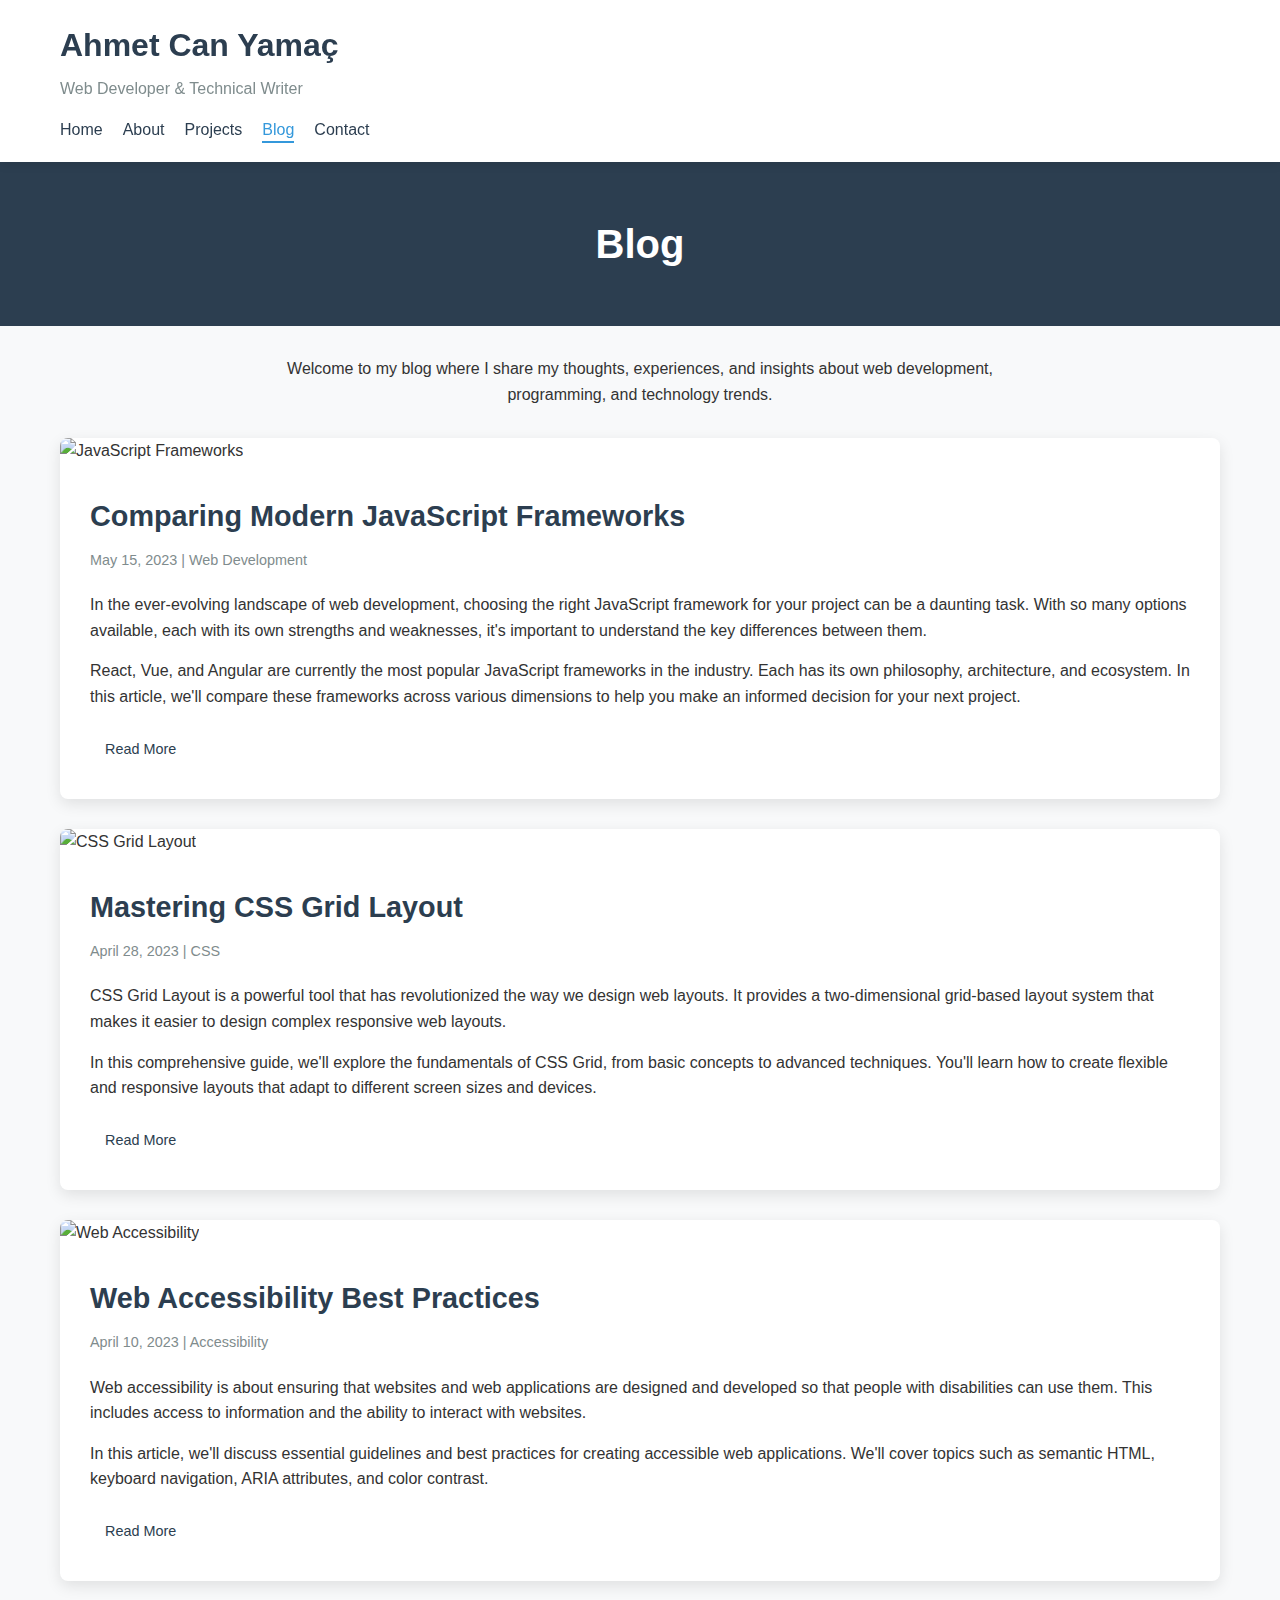
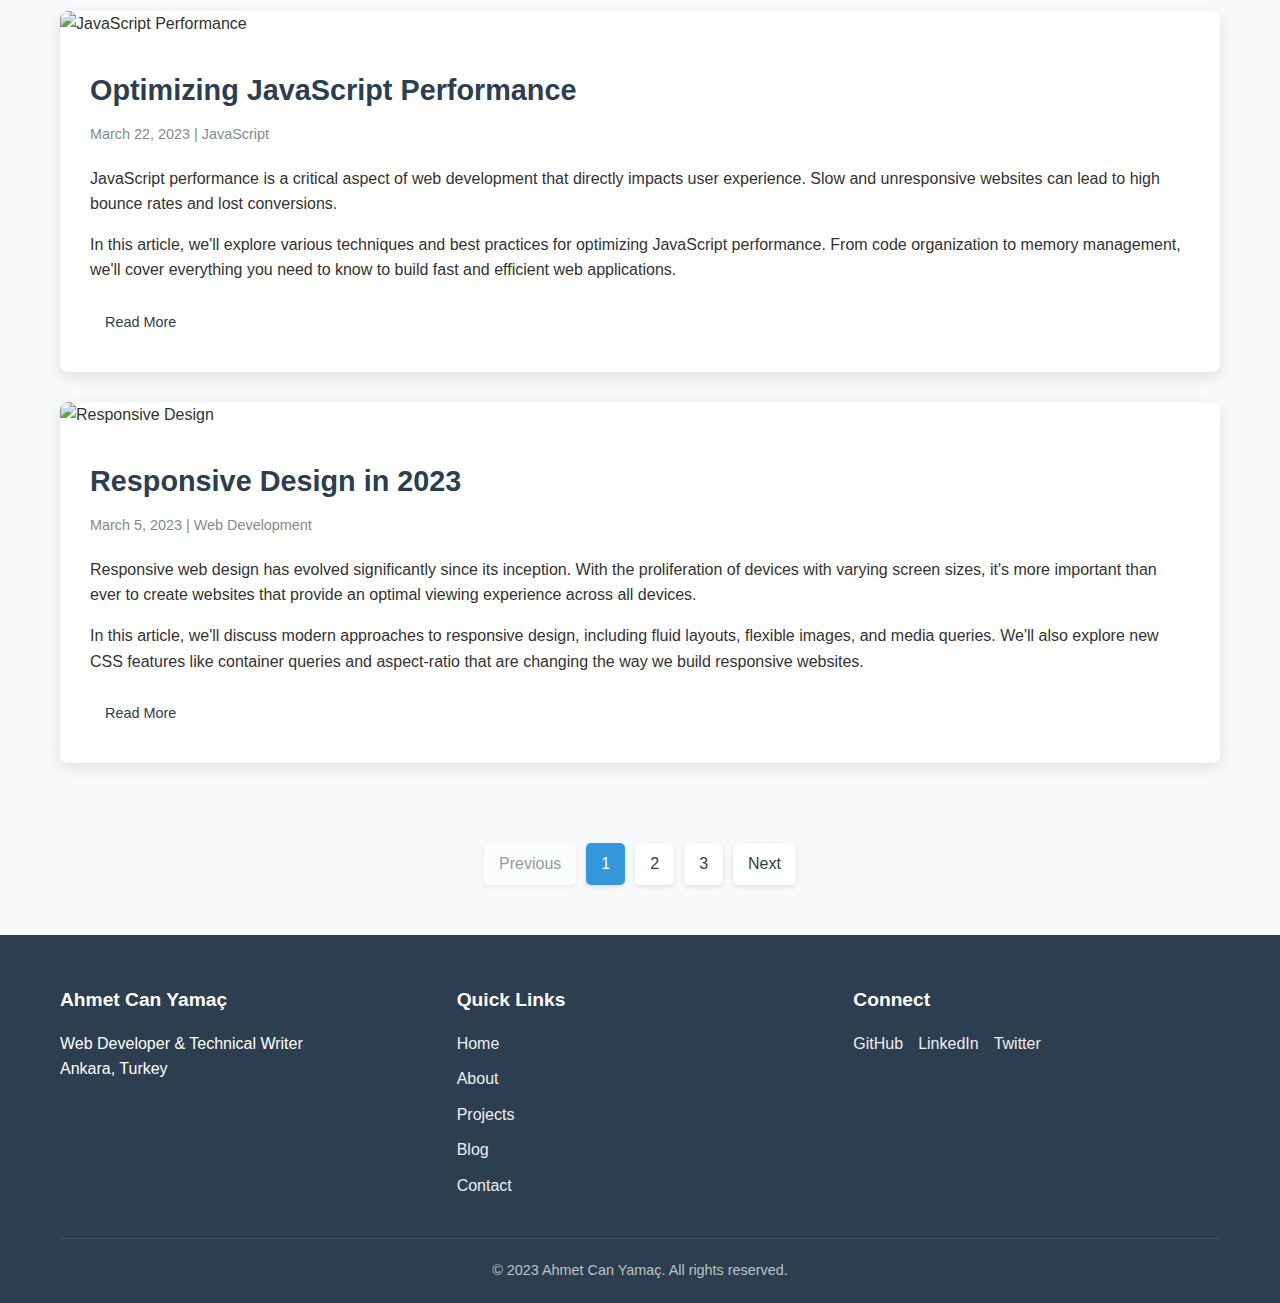
==== blog.html @ d6a7058f "Add files via upload" ====
<!DOCTYPE html>
<html lang="en">
<head>
    <meta charset="UTF-8">
    <meta name="viewport" content="width=device-width, initial-scale=1.0">
    <title>Blog - Ahmet Can Yamaç</title>
    <link rel="stylesheet" href="styles.css">
</head>
<body>
    <header>
        <div class="container">
            <h1>Ahmet Can Yamaç</h1>
            <p class="tagline">Web Developer & Technical Writer</p>
            <nav>
                <ul>
                    <li><a href="index.html">Home</a></li>
                    <li><a href="about.html">About</a></li>
                    <li><a href="projects.html">Projects</a></li>
                    <li><a href="blog.html" class="active">Blog</a></li>
                    <li><a href="contact.html">Contact</a></li>
                </ul>
            </nav>
        </div>
    </header>
    
    <div class="page-header">
        <div class="container">
            <h2>Blog</h2>
        </div>
    </div>
    
    <main class="container">
        <section class="blog-intro">
            <p>Welcome to my blog where I share my thoughts, experiences, and insights about web development, programming, and technology trends.</p>
        </section>
        
        <section class="blog-content">
            <div class="blog-posts-container">
                <article class="blog-post">
                    <div class="blog-post-image">
                        <img src="https://via.placeholder.com/800x400" alt="JavaScript Frameworks">
                    </div>
                    <div class="blog-post-content">
                        <h3>Comparing Modern JavaScript Frameworks</h3>
                        <p class="blog-post-meta">May 15, 2023 | Web Development</p>
                        <p class="blog-post-excerpt">In the ever-evolving landscape of web development, choosing the right JavaScript framework for your project can be a daunting task. With so many options available, each with its own strengths and weaknesses, it's important to understand the key differences between them.</p>
                        <p>React, Vue, and Angular are currently the most popular JavaScript frameworks in the industry. Each has its own philosophy, architecture, and ecosystem. In this article, we'll compare these frameworks across various dimensions to help you make an informed decision for your next project.</p>
                        <a href="#" class="btn small-btn">Read More</a>
                    </div>
                </article>
                
                <article class="blog-post">
                    <div class="blog-post-image">
                        <img src="https://via.placeholder.com/800x400" alt="CSS Grid Layout">
                    </div>
                    <div class="blog-post-content">
                        <h3>Mastering CSS Grid Layout</h3>
                        <p class="blog-post-meta">April 28, 2023 | CSS</p>
                        <p class="blog-post-excerpt">CSS Grid Layout is a powerful tool that has revolutionized the way we design web layouts. It provides a two-dimensional grid-based layout system that makes it easier to design complex responsive web layouts.</p>
                        <p>In this comprehensive guide, we'll explore the fundamentals of CSS Grid, from basic concepts to advanced techniques. You'll learn how to create flexible and responsive layouts that adapt to different screen sizes and devices.</p>
                        <a href="#" class="btn small-btn">Read More</a>
                    </div>
                </article>
                
                <article class="blog-post">
                    <div class="blog-post-image">
                        <img src="https://via.placeholder.com/800x400" alt="Web Accessibility">
                    </div>
                    <div class="blog-post-content">
                        <h3>Web Accessibility Best Practices</h3>
                        <p class="blog-post-meta">April 10, 2023 | Accessibility</p>
                        <p class="blog-post-excerpt">Web accessibility is about ensuring that websites and web applications are designed and developed so that people with disabilities can use them. This includes access to information and the ability to interact with websites.</p>
                        <p>In this article, we'll discuss essential guidelines and best practices for creating accessible web applications. We'll cover topics such as semantic HTML, keyboard navigation, ARIA attributes, and color contrast.</p>
                        <a href="#" class="btn small-btn">Read More</a>
                    </div>
                </article>
                
                <article class="blog-post">
                    <div class="blog-post-image">
                        <img src="https://via.placeholder.com/800x400" alt="JavaScript Performance">
                    </div>
                    <div class="blog-post-content">
                        <h3>Optimizing JavaScript Performance</h3>
                        <p class="blog-post-meta">March 22, 2023 | JavaScript</p>
                        <p class="blog-post-excerpt">JavaScript performance is a critical aspect of web development that directly impacts user experience. Slow and unresponsive websites can lead to high bounce rates and lost conversions.</p>
                        <p>In this article, we'll explore various techniques and best practices for optimizing JavaScript performance. From code organization to memory management, we'll cover everything you need to know to build fast and efficient web applications.</p>
                        <a href="#" class="btn small-btn">Read More</a>
                    </div>
                </article>
                
                <article class="blog-post">
                    <div class="blog-post-image">
                        <img src="https://via.placeholder.com/800x400" alt="Responsive Design">
                    </div>
                    <div class="blog-post-content">
                        <h3>Responsive Design in 2023</h3>
                        <p class="blog-post-meta">March 5, 2023 | Web Development</p>
                        <p class="blog-post-excerpt">Responsive web design has evolved significantly since its inception. With the proliferation of devices with varying screen sizes, it's more important than ever to create websites that provide an optimal viewing experience across all devices.</p>
                        <p>In this article, we'll discuss modern approaches to responsive design, including fluid layouts, flexible images, and media queries. We'll also explore new CSS features like container queries and aspect-ratio that are changing the way we build responsive websites.</p>
                        <a href="#" class="btn small-btn">Read More</a>
                    </div>
                </article>
            </div>
            
            <div class="blog-pagination">
                <a href="#" class="pagination-prev disabled">Previous</a>
                <a href="#" class="pagination-number active">1</a>
                <a href="#" class="pagination-number">2</a>
                <a href="#" class="pagination-number">3</a>
                <a href="#" class="pagination-next">Next</a>
            </div>
        </section>
    </main>
    
    <footer>
        <div class="container">
            <div class="footer-content">
                <div class="footer-info">
                    <h3>Ahmet Can Yamaç</h3>
                    <p>Web Developer & Technical Writer</p>
                    <p>Ankara, Turkey</p>
                </div>
                <div class="footer-links">
                    <h3>Quick Links</h3>
                    <ul>
                        <li><a href="index.html">Home</a></li>
                        <li><a href="about.html">About</a></li>
                        <li><a href="projects.html">Projects</a></li>
                        <li><a href="blog.html">Blog</a></li>
                        <li><a href="contact.html">Contact</a></li>
                    </ul>
                </div>
                <div class="footer-social">
                    <h3>Connect</h3>
                    <div class="social-icons">
                        <a href="#" class="social-icon">GitHub</a>
                        <a href="#" class="social-icon">LinkedIn</a>
                        <a href="#" class="social-icon">Twitter</a>
                    </div>
                </div>
            </div>
            <div class="copyright">
                <p>&copy; 2023 Ahmet Can Yamaç. All rights reserved.</p>
            </div>
        </div>
    </footer>
</body>
</html>
---- styles.css ----
/* Base Styles */
* {
    margin: 0;
    padding: 0;
    box-sizing: border-box;
}

body {
    font-family: 'Segoe UI', Tahoma, Geneva, Verdana, sans-serif;
    line-height: 1.6;
    color: #333;
    background-color: #f8f9fa;
}

.container {
    max-width: 1200px;
    margin: 0 auto;
    padding: 0 20px;
}

a {
    text-decoration: none;
    color: #2c3e50;
}

ul {
    list-style: none;
}

img {
    max-width: 100%;
    height: auto;
}

/* Header Styles */
header {
    background-color: #fff;
    box-shadow: 0 2px 10px rgba(0, 0, 0, 0.1);
    padding: 20px 0;
    position: sticky;
    top: 0;
    z-index: 100;
}

header h1 {
    font-size: 2rem;
    color: #2c3e50;
    margin-bottom: 5px;
}

.tagline {
    font-size: 1rem;
    color: #7f8c8d;
    margin-bottom: 15px;
}

nav ul {
    display: flex;
    flex-wrap: wrap;
}

nav ul li {
    margin-right: 20px;
}

nav ul li:last-child {
    margin-right: 0;
}

nav ul li a {
    font-weight: 500;
    padding: 5px 0;
    position: relative;
    transition: color 0.3s;
}

nav ul li a:hover {
    color: #3498db;
}

nav ul li a::after {
    content: '';
    position: absolute;
    bottom: 0;
    left: 0;
    width: 0;
    height: 2px;
    background-color: #3498db;
    transition: width 0.3s;
}

nav ul li a:hover::after,
nav ul li a.active::after {
    width: 100%;
}

nav ul li a.active {
    color: #3498db;
}

/* Hero Section */
.hero {
    background-color: #2c3e50;
    color: #fff;
    padding: 80px 0;
    text-align: center;
}

.hero-content h2 {
    font-size: 2.5rem;
    margin-bottom: 20px;
}

.hero-content p {
    font-size: 1.2rem;
    max-width: 700px;
    margin: 0 auto 30px;
}

.cta-buttons {
    display: flex;
    justify-content: center;
    gap: 20px;
}

/* Button Styles */
.btn {
    display: inline-block;
    padding: 12px 25px;
    border-radius: 5px;
    font-weight: 500;
    text-align: center;
    cursor: pointer;
    transition: all 0.3s;
}

.primary-btn {
    background-color: #3498db;
    color: #fff;
}

.primary-btn:hover {
    background-color: #2980b9;
}

.secondary-btn {
    background-color: transparent;
    color: #fff;
    border: 2px solid #fff;
}

.secondary-btn:hover {
    background-color: #fff;
    color: #2c3e50;
}

.small-btn {
    padding: 8px 15px;
    font-size: 0.9rem;
}

/* Section Styles */
.section-title {
    text-align: center;
    font-size: 2rem;
    margin: 50px 0 30px;
    color: #2c3e50;
    position: relative;
}

.section-title::after {
    content: '';
    display: block;
    width: 50px;
    height: 3px;
    background-color: #3498db;
    margin: 15px auto 0;
}

/* Featured Projects Section */
.featured-projects {
    padding: 50px 0;
}

.project-slider {
    display: flex;
    gap: 30px;
    overflow-x: auto;
    padding: 20px 0;
    scrollbar-width: thin;
}

.project-slider::-webkit-scrollbar {
    height: 8px;
}

.project-slider::-webkit-scrollbar-track {
    background: #f1f1f1;
    border-radius: 10px;
}

.project-slider::-webkit-scrollbar-thumb {
    background: #ccc;
    border-radius: 10px;
}

.project-slider::-webkit-scrollbar-thumb:hover {
    background: #999;
}

.project-card {
    flex: 0 0 300px;
    background-color: #fff;
    border-radius: 8px;
    overflow: hidden;
    box-shadow: 0 5px 15px rgba(0, 0, 0, 0.1);
    transition: transform 0.3s;
}

.project-card:hover {
    transform: translateY(-10px);
}

.project-card img {
    width: 100%;
    height: 200px;
    object-fit: cover;
}

.project-card h3 {
    padding: 15px 15px 10px;
    font-size: 1.2rem;
}

.project-card p {
    padding: 0 15px 15px;
    color: #666;
}

.project-card .btn {
    margin: 0 15px 15px;
}

/* Latest Posts Section */
.latest-posts {
    padding: 50px 0;
    background-color: #f1f5f9;
}

.blog-posts {
    display: grid;
    grid-template-columns: repeat(auto-fill, minmax(300px, 1fr));
    gap: 30px;
}

.blog-card {
    background-color: #fff;
    border-radius: 8px;
    overflow: hidden;
    box-shadow: 0 5px 15px rgba(0, 0, 0, 0.1);
    transition: transform 0.3s;
}

.blog-card:hover {
    transform: translateY(-10px);
}

.blog-card img {
    width: 100%;
    height: 200px;
    object-fit: cover;
}

.blog-content {
    display: grid;
    grid-template-columns: 1fr;
    gap: 30px;
    padding-bottom: 50px;
}

.blog-content h3 {
    font-size: 1.2rem;
    margin-bottom: 10px;
}

.blog-meta {
    font-size: 0.9rem;
    color: #7f8c8d;
    margin-bottom: 10px;
}

.read-more {
    display: inline-block;
    margin-top: 15px;
    color: #3498db;
    font-weight: 500;
    transition: color 0.3s;
}

.read-more:hover {
    color: #2980b9;
}

/* Page Header */
.page-header {
    background-color: #2c3e50;
    color: #fff;
    padding: 50px 0;
    text-align: center;
}

.page-header h2 {
    font-size: 2.5rem;
}

/* About Page Styles */
.about-content {
    display: grid;
    grid-template-columns: 1fr 2fr;
    gap: 50px;
    padding: 50px 0;
}

.about-image img {
    border-radius: 8px;
    box-shadow: 0 5px 15px rgba(0, 0, 0, 0.1);
}

.about-text h3 {
    font-size: 1.8rem;
    margin-bottom: 20px;
    color: #2c3e50;
}

.about-text p {
    margin-bottom: 20px;
}

/* Accordion Styles */
.accordion {
    margin: 30px 0;
}

.accordion-item {
    margin-bottom: 15px;
    border: 1px solid #ddd;
    border-radius: 5px;
    overflow: hidden;
}

.accordion-header {
    background-color: #f8f9fa;
    padding: 15px;
    cursor: pointer;
    position: relative;
    font-size: 1.2rem;
    color: #2c3e50;
}

.accordion-header::after {
    content: '+';
    position: absolute;
    right: 15px;
    top: 50%;
    transform: translateY(-50%);
    font-size: 1.5rem;
}

.accordion-item.active .accordion-header::after {
    content: '-';
}

.accordion-content {
    padding: 0 15px;
    max-height: 0;
    overflow: hidden;
    transition: max-height 0.3s ease-out;
}

.accordion-item.active .accordion-content {
    padding: 15px;
    max-height: 1000px;
}

/* Skills Container */
.skills-container {
    display: grid;
    grid-template-columns: repeat(auto-fill, minmax(200px, 1fr));
    gap: 20px;
}

.skill-category h5 {
    font-size: 1.1rem;
    margin-bottom: 10px;
    color: #2c3e50;
}

.skill-category ul li {
    margin-bottom: 5px;
    position: relative;
    padding-left: 20px;
}

.skill-category ul li::before {
    content: '•';
    position: absolute;
    left: 0;
    color: #3498db;
    font-size: 1.2rem;
}

/* Team Member */
.team-member {
    display: flex;
    align-items: center;
    gap: 20px;
    margin-top: 30px;
    padding: 20px;
    background-color: #f8f9fa;
    border-radius: 8px;
}

.team-member img {
    width: 100px;
    height: 100px;
    border-radius: 50%;
    object-fit: cover;
}

.team-info h4 {
    font-size: 1.2rem;
    margin-bottom: 5px;
    color: #2c3e50;
}

.team-info p:first-of-type {
    color: #7f8c8d;
    margin-bottom: 10px;
}

/* Projects Page Styles */
.projects-intro {
    text-align: center;
    max-width: 800px;
    margin: 0 auto;
    padding: 30px 0;
}

.projects-grid {
    display: grid;
    grid-template-columns: 1fr;
    gap: 30px;
    padding-bottom: 50px;
}

.project-item {
    display: grid;
    grid-template-columns: 1fr 1fr;
    gap: 30px;
    background-color: #fff;
    border-radius: 8px;
    overflow: hidden;
    box-shadow: 0 5px 15px rgba(0, 0, 0, 0.1);
}

.project-image img {
    width: 100%;
    height: 100%;
    object-fit: cover;
}

.project-details {
    padding: 30px;
}

.project-details h3 {
    font-size: 1.5rem;
    margin-bottom: 10px;
    color: #2c3e50;
}

.project-category {
    color: #7f8c8d;
    margin-bottom: 15px;
}

.project-description {
    margin-bottom: 20px;
}

.project-tech {
    display: flex;
    flex-wrap: wrap;
    gap: 10px;
    margin-bottom: 20px;
}

.tech-tag {
    background-color: #f1f5f9;
    padding: 5px 10px;
    border-radius: 5px;
    font-size: 0.9rem;
}

/* Blog Page Styles */
.blog-intro {
    text-align: center;
    max-width: 800px;
    margin: 0 auto;
    padding: 30px 0;
}

.blog-search {
    margin: 30px auto;
    max-width: 500px;
}

.blog-search input {
    width: 100%;
    padding: 12px 15px;
    border: 1px solid #ddd;
    border-radius: 5px;
    font-size: 1rem;
    transition: border-color 0.3s;
}

.blog-search input:focus {
    outline: none;
    border-color: #3498db;
}

.blog-content {
    display: grid;
    grid-template-columns: 1fr;
    gap: 30px;
    padding-bottom: 50px;
}

.blog-categories h3 {
    font-size: 1.5rem;
    margin-bottom: 20px;
    color: #2c3e50;
}

.blog-categories ul li {
    margin-bottom: 10px;
}

.blog-categories ul li a {
    display: block;
    padding: 8px 15px;
    border-radius: 5px;
    transition: all 0.3s;
}

.blog-categories ul li a:hover,
.blog-categories ul li a.active {
    background-color: #3498db;
    color: #fff;
}

.blog-posts-container {
    display: grid;
    grid-template-columns: 1fr;
    gap: 30px;
}

.blog-post {
    background-color: #fff;
    border-radius: 8px;
    overflow: hidden;
    box-shadow: 0 5px 15px rgba(0, 0, 0, 0.1);
}

.blog-post-image img {
    width: 100%;
    height: 300px;
    object-fit: cover;
}

.blog-post-content {
    padding: 30px;
}

.blog-post-content h3 {
    font-size: 1.8rem;
    margin-bottom: 10px;
    color: #2c3e50;
}

.blog-post-meta {
    font-size: 0.9rem;
    color: #7f8c8d;
    margin-bottom: 20px;
}

.blog-post-excerpt {
    font-weight: 500;
    margin-bottom: 15px;
}

.blog-post .btn {
    margin-top: 20px;
}

.blog-pagination {
    display: flex;
    flex-direction: row;
    justify-content: center;
    gap: 10px;
    margin-top: 50px;
}

.pagination-prev,
.pagination-next,
.pagination-number {
    display: inline-block;
    padding: 8px 15px;
    border-radius: 5px;
    background-color: #fff;
    box-shadow: 0 2px 5px rgba(0, 0, 0, 0.1);
    transition: all 0.3s;
}

.pagination-number.active {
    background-color: #3498db;
    color: #fff;
}

.pagination-prev:hover,
.pagination-next:hover,
.pagination-number:hover {
    background-color: #f1f5f9;
}

.pagination-prev.disabled,
.pagination-next.disabled {
    opacity: 0.5;
    cursor: not-allowed;
}

/* Contact Page Styles */
.contact-content {
    display: grid;
    grid-template-columns: 1fr 1fr;
    gap: 50px;
    padding: 50px 0;
}

.contact-info h3 {
    font-size: 1.8rem;
    margin-bottom: 20px;
    color: #2c3e50;
}

.contact-info p {
    margin-bottom: 30px;
}

.contact-details {
    margin-top: 30px;
}

.contact-item {
    margin-bottom: 20px;
}

.contact-item h4 {
    font-size: 1.2rem;
    margin-bottom: 5px;
    color: #2c3e50;
}

.contact-item a {
    color: #3498db;
    transition: color 0.3s;
}

.contact-item a:hover {
    color: #2980b9;
}

.social-icons {
    display: flex;
    gap: 15px;
}

.social-icon {
    color: #3498db;
    transition: color 0.3s;
}

.social-icon:hover {
    color: #2980b9;
}

/* Contact Form */
.contact-form-container h3 {
    font-size: 1.8rem;
    margin-bottom: 20px;
    color: #2c3e50;
}

.contact-form {
    background-color: #fff;
    padding: 30px;
    border-radius: 8px;
    box-shadow: 0 5px 15px rgba(0, 0, 0, 0.1);
}

.form-group {
    margin-bottom: 20px;
}

.form-group label {
    display: block;
    margin-bottom: 5px;
    font-weight: 500;
}

.form-group input,
.form-group textarea {
    width: 100%;
    padding: 10px;
    border: 1px solid #ddd;
    border-radius: 5px;
    font-family: inherit;
    font-size: 1rem;
}

.form-group input:focus,
.form-group textarea:focus {
    outline: none;
    border-color: #3498db;
}

.error-message {
    color: #e74c3c;
    font-size: 0.9rem;
    margin-top: 5px;
    display: block;
}

.form-success {
    background-color: #2ecc71;
    color: #fff;
    padding: 30px;
    border-radius: 8px;
    text-align: center;
}

.form-success h3 {
    color: #fff;
    margin-bottom: 10px;
}

/* Footer Styles */
footer {
    background-color: #2c3e50;
    color: #fff;
    padding: 50px 0 20px;
}

.footer-content {
    display: grid;
    grid-template-columns: repeat(auto-fit, minmax(200px, 1fr));
    gap: 30px;
    margin-bottom: 30px;
}

.footer-info h3,
.footer-links h3,
.footer-social h3 {
    font-size: 1.2rem;
    margin-bottom: 15px;
}

.footer-links ul li {
    margin-bottom: 10px;
}

.footer-links ul li a {
    color: #ecf0f1;
    transition: color 0.3s;
}

.footer-links ul li a:hover {
    color: #3498db;
}

.footer-social .social-icons {
    margin-top: 10px;
}

.footer-social .social-icon {
    color: #ecf0f1;
}

.copyright {
    text-align: center;
    padding-top: 20px;
    border-top: 1px solid rgba(255, 255, 255, 0.1);
    font-size: 0.9rem;
    color: #bdc3c7;
}

/* Responsive Styles */
@media (max-width: 992px) {
    .about-content,
    .contact-content,
    .blog-content {
        grid-template-columns: 1fr;
    }
    
    .project-item {
        grid-template-columns: 1fr;
    }
    
    .project-image img {
        height: 300px;
    }
    
    .blog-categories {
        margin-bottom: 30px;
    }
    
    .blog-categories ul {
        display: flex;
        flex-wrap: wrap;
        gap: 10px;
    }
    
    .blog-categories ul li {
        margin-bottom: 0;
    }
    
    .blog-content {
        grid-template-columns: 1fr;
    }
    
    .blog-pagination {
        flex-wrap: wrap;
    }
}

@media (max-width: 768px) {
    header {
        padding: 15px 0;
    }
    
    nav ul {
        justify-content: center;
        margin-top: 15px;
    }
    
    .hero {
        padding: 50px 0;
    }
    
    .hero-content h2 {
        font-size: 2rem;
    }
    
    .cta-buttons {
        flex-direction: column;
        align-items: center;
        gap: 15px;
    }
    
    .section-title {
        font-size: 1.8rem;
    }
    
    .blog-posts {
        grid-template-columns: 1fr;
    }
    
    .blog-post-image img {
        height: 200px;
    }
    
    .blog-post-content h3 {
        font-size: 1.5rem;
    }
}

@media (max-width: 576px) {
    .hero-content h2 {
        font-size: 1.8rem;
    }
    
    .hero-content p {
        font-size: 1rem;
    }
    
    .project-slider {
        padding: 10px 0;
    }
    
    .footer-content {
        grid-template-columns: 1fr;
        text-align: center;
    }
    
    .footer-social .social-icons {
        justify-content: center;
    }
    
    .blog-pagination {
        flex-wrap: wrap;
    }
}
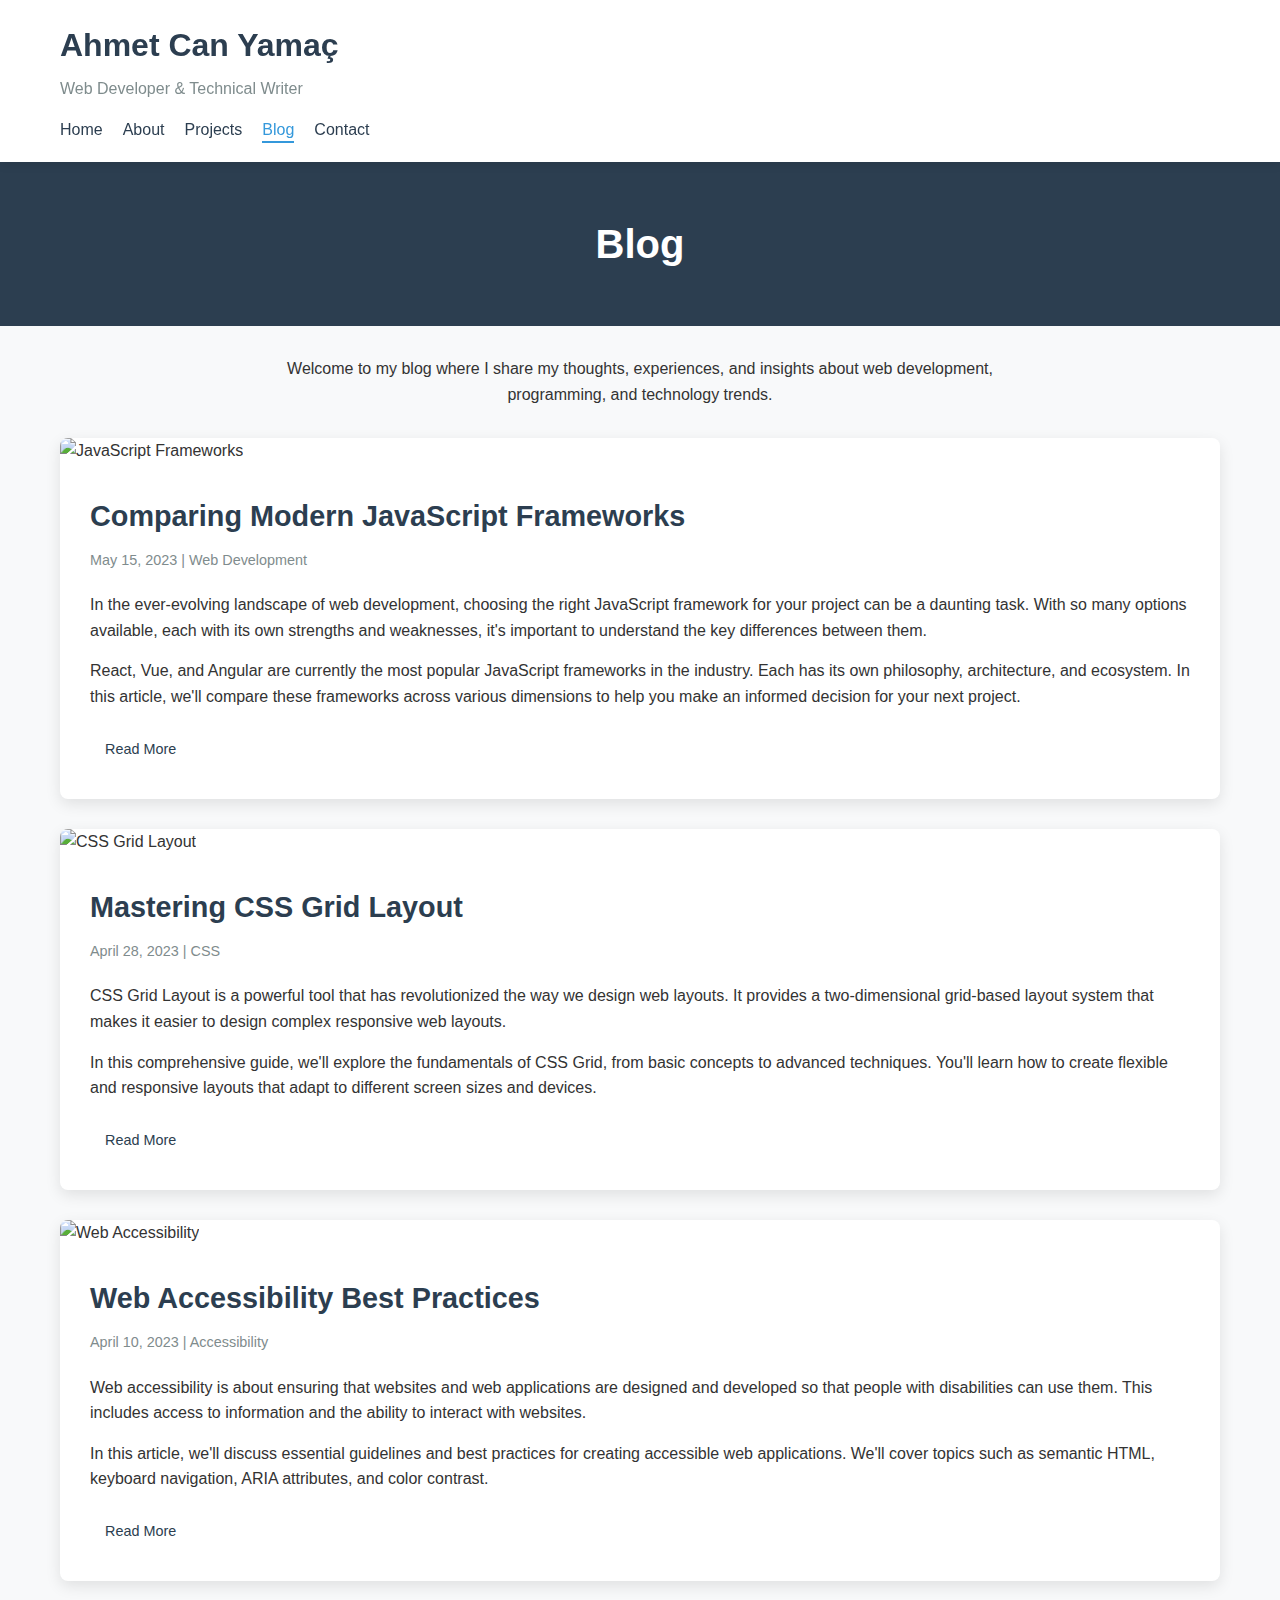
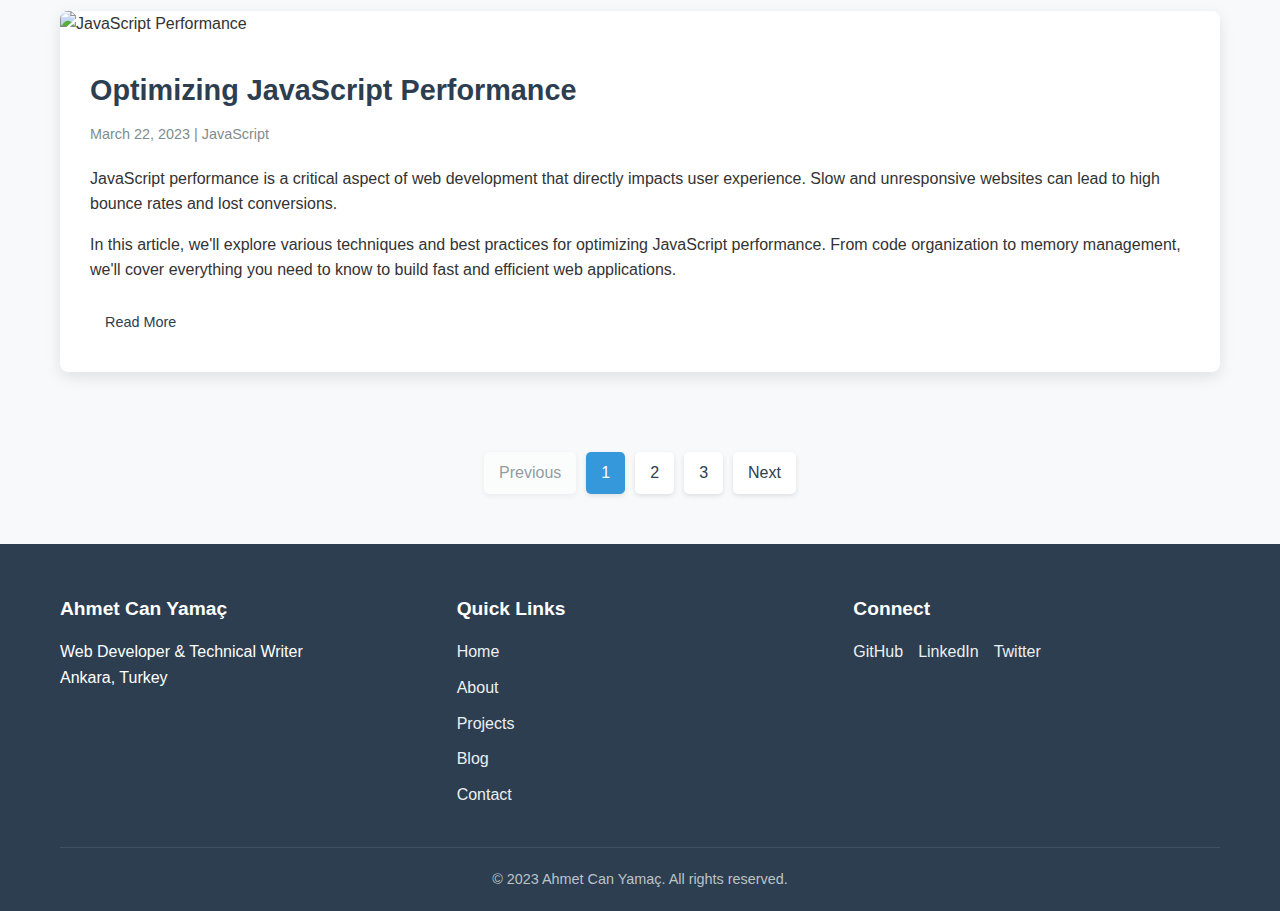
==== commit d04ac953: "Update blog.html" ====
--- a/blog.html
+++ b/blog.html
@@ -87,19 +87,7 @@
                         <a href="#" class="btn small-btn">Read More</a>
                     </div>
                 </article>
-                
-                <article class="blog-post">
-                    <div class="blog-post-image">
-                        <img src="https://via.placeholder.com/800x400" alt="Responsive Design">
-                    </div>
-                    <div class="blog-post-content">
-                        <h3>Responsive Design in 2023</h3>
-                        <p class="blog-post-meta">March 5, 2023 | Web Development</p>
-                        <p class="blog-post-excerpt">Responsive web design has evolved significantly since its inception. With the proliferation of devices with varying screen sizes, it's more important than ever to create websites that provide an optimal viewing experience across all devices.</p>
-                        <p>In this article, we'll discuss modern approaches to responsive design, including fluid layouts, flexible images, and media queries. We'll also explore new CSS features like container queries and aspect-ratio that are changing the way we build responsive websites.</p>
-                        <a href="#" class="btn small-btn">Read More</a>
-                    </div>
-                </article>
+               
             </div>
             
             <div class="blog-pagination">
@@ -145,4 +133,4 @@
         </div>
     </footer>
 </body>
-</html> +</html> 
